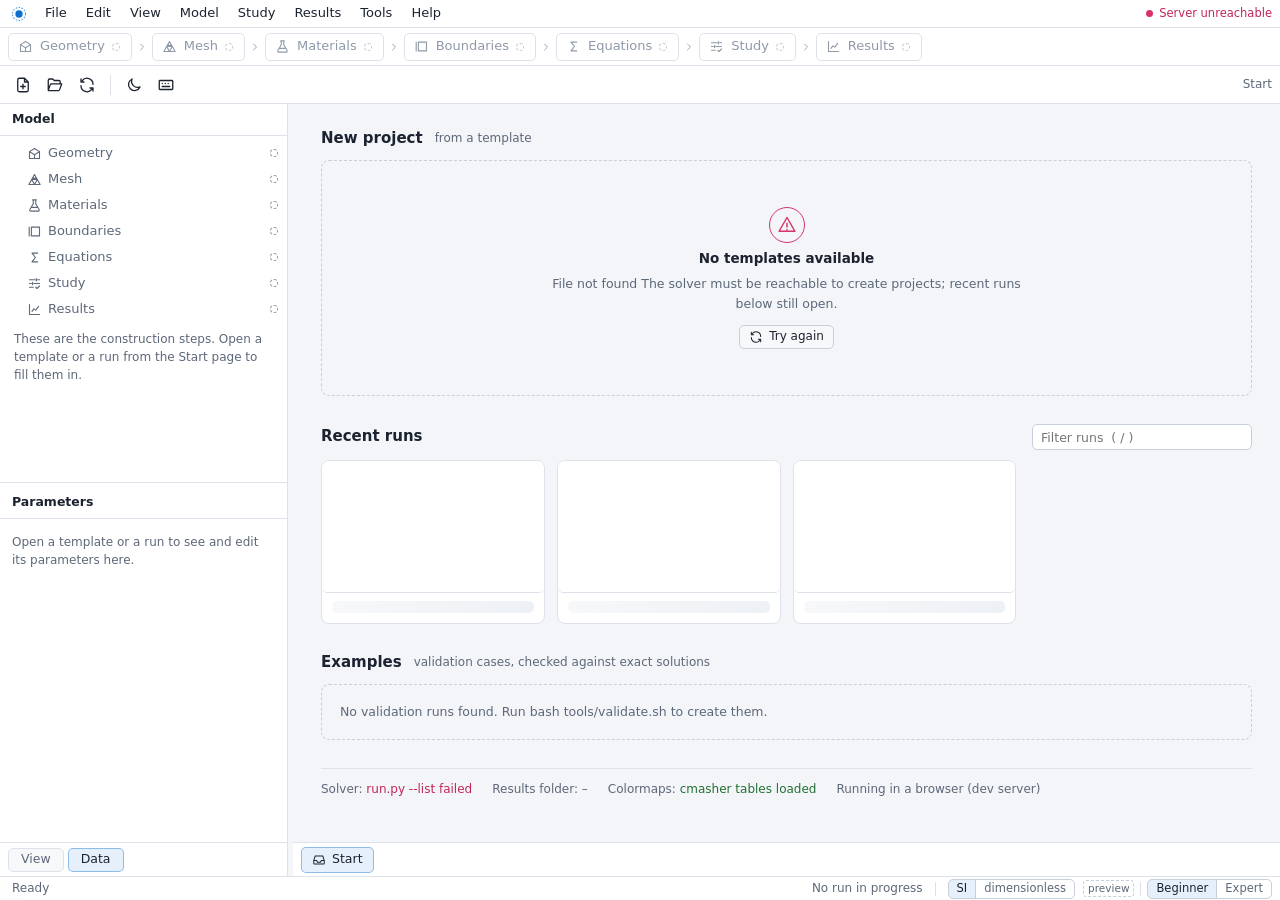
==== app/ui/index.html @ c5db252d "webserve mesher pnp test created" ====
<!doctype html>
<html lang="en" data-theme="dark">
<head>
  <meta charset="utf-8">
  <meta name="viewport" content="width=device-width, initial-scale=1">
  <title>pnpflow</title>
  <meta name="color-scheme" content="dark light">
  <link rel="icon" href="data:image/svg+xml,%3Csvg xmlns='http://www.w3.org/2000/svg' viewBox='0 0 32 32'%3E%3Ccircle cx='16' cy='16' r='6.5' fill='%235cb8ff'/%3E%3Ccircle cx='16' cy='16' r='11.5' fill='none' stroke='%235cb8ff' stroke-width='1.8' stroke-dasharray='2.6 2.6'/%3E%3C/svg%3E">
  <script>
    // Resolve the theme before first paint: ?theme= override, then the saved choice, then the OS.
    (function () {
      var q = new URLSearchParams(location.search).get("theme");
      var saved = null;
      try { saved = JSON.parse(localStorage.getItem("pnpflow.theme")); } catch (e) {}
      var pref = q || saved || "system";
      var light = window.matchMedia && window.matchMedia("(prefers-color-scheme: light)").matches;
      document.documentElement.dataset.theme = pref === "system" ? (light ? "light" : "dark") : pref;
    })();
  </script>
  <link rel="stylesheet" href="css/app.css">
  <script src="vendor/plotly.min.js" defer></script>
  <script type="module" src="js/app.js"></script>
</head>
<body>
<div id="app">
  <header class="menubar" id="menubar">
    <span class="brand" aria-hidden="true">
      <svg viewBox="0 0 32 32" width="18" height="18"><circle cx="16" cy="16" r="6.5" class="brand-core"/><circle cx="16" cy="16" r="11.5" class="brand-ring"/></svg>
    </span>
    <nav class="menus" role="menubar" aria-label="Main menu" id="menus"></nav>
    <span class="menubar-right">
      <span class="conn" id="conn" role="status" aria-live="polite"><span class="conn-dot"></span><span class="conn-text">Connecting</span></span>
    </span>
  </header>

  <nav class="wb-tabs" id="wb-tabs" role="tablist" aria-label="Workbenches (construction steps)"></nav>
  <div class="toolbar" id="toolbar" role="toolbar" aria-label="Workbench tools"></div>

  <div class="workspace" id="workspace">
    <aside class="combo" id="combo" aria-label="Model">
      <div class="combo-head"><span class="panel-title">Model</span><span class="combo-doc" id="combo-doc"></span></div>
      <div class="tree" id="tree" role="tree" aria-label="Model tree"></div>
      <div class="hsplit" id="hsplit" role="separator" aria-orientation="horizontal" aria-label="Resize property editor" tabindex="0"></div>
      <section class="props" id="props" aria-label="Properties">
        <div class="props-head"><span class="panel-title" id="props-title">Properties</span><span class="props-sub" id="props-sub"></span></div>
        <div class="props-body" id="props-body"></div>
      </section>
      <div class="props-tabs" role="tablist" aria-label="Property editor">
        <button class="ptab" id="ptab-view" role="tab" aria-selected="false" data-tab="view" title="Display settings of the canvas">View</button>
        <button class="ptab" id="ptab-data" role="tab" aria-selected="true" data-tab="data" title="Parameters of the model">Data</button>
      </div>
    </aside>
    <div class="vsplit" id="vsplit" role="separator" aria-orientation="vertical" aria-label="Resize model panel" tabindex="0"></div>
    <main class="center" id="center">
      <div class="canvas" id="canvas"></div>
      <div class="doc-tabs" id="doc-tabs" role="tablist" aria-label="Open documents"></div>
    </main>
  </div>

  <footer class="statusbar" id="statusbar">
    <span class="sb-msg" id="sb-msg" role="status" aria-live="polite"></span>
    <span class="sb-run" id="sb-run"></span>
    <span class="sb-sep"></span>
    <span class="sb-controls" id="sb-controls"></span>
  </footer>
</div>

<div class="tooltip" id="tooltip" role="tooltip" hidden></div>
<div id="toasts" aria-live="polite"></div>
<dialog class="dialog" id="help-dialog" aria-labelledby="help-title"></dialog>
<dialog class="dialog" id="about-dialog" aria-labelledby="about-title"></dialog>
<div class="lightbox hidden" id="lightbox"></div>
</body>
</html>
---- app/ui/css/app.css ----
/* pnpflow desktop app. Tokens from DESIGN.md (carried over from the HUD).
   Dark by default; [data-theme="light"] is set from the OS or the View menu. */

:root {
  --font-sans: "Inter", "Segoe UI", system-ui, -apple-system, "Helvetica Neue", Arial, sans-serif;
  --font-mono: "JetBrains Mono", "Cascadia Mono", "SF Mono", Consolas, "DejaVu Sans Mono", monospace;
  --r-sm: 5px;
  --r-md: 8px;
  --s-xs: 4px;
  --s-sm: 8px;
  --s-md: 12px;
  --s-lg: 16px;
  --s-xl: 24px;
  --combo-w: 288px;
  --props-h: 46%;
  --ease: cubic-bezier(0.2, 0.7, 0.2, 1);
  --t-fast: 150ms;
  --t-med: 200ms;
}

[data-theme="dark"] {
  --bg: #0d1016;
  --surface: #141922;
  --surface-raised: #1a202b;
  --surface-hover: #212836;
  --input: #0f131a;
  --border: #252c39;
  --border-strong: #343d4e;
  --text: #dfe5ee;
  --text-dim: #8b96a8;
  --text-faint: #5d6778;
  --accent: #5cb8ff;
  --accent-ink: #06121f;
  --accent-soft: rgba(92, 184, 255, 0.14);
  --accent-line: rgba(92, 184, 255, 0.45);
  --ok: #51cf66;
  --warn: #fcc419;
  --bad: #ff6b6b;
  --info: #74c0fc;
  --ok-text: #51cf66;
  --warn-text: #fcc419;
  --bad-text: #ff8787;
  --info-text: #74c0fc;
  --grid: #262d3a;
  --plot-bg: #0a0d12;
  --plot-nan: #3a3f48;
  --hatch-a: #12161d;
  --hatch-b: #171c24;
  --axis-fg: #b9c2d0;
  --axis-bg: rgba(10, 13, 18, 0.78);
  --shadow: 0 8px 30px rgba(0, 0, 0, 0.45);
  --thumb-bg: #0a0d12;
  color-scheme: dark;
}

[data-theme="light"] {
  --bg: #f3f5f8;
  --surface: #ffffff;
  --surface-raised: #f7f8fa;
  --surface-hover: #edf0f5;
  --input: #ffffff;
  --border: #dde2ea;
  --border-strong: #c7cfdb;
  --text: #1c2330;
  --text-dim: #5d6879;
  --text-faint: #8f99a8;
  --accent: #0b6fd0;
  --accent-ink: #ffffff;
  --accent-soft: rgba(11, 111, 208, 0.10);
  --accent-line: rgba(11, 111, 208, 0.40);
  --ok: #2b8a3e;
  --warn: #c48a00;
  --bad: #d6336c;
  --info: #1c7ed6;
  --ok-text: #237032;
  --warn-text: #8a6100;
  --bad-text: #c2255c;
  --info-text: #1864ab;
  --grid: #e3e7ee;
  --plot-bg: #ffffff;
  --plot-nan: #d0d4da;
  --hatch-a: #e8ebf0;
  --hatch-b: #dfe3e9;
  --axis-fg: #2b3442;
  --axis-bg: rgba(255, 255, 255, 0.85);
  --shadow: 0 8px 30px rgba(30, 40, 60, 0.15);
  --thumb-bg: #ffffff;
  color-scheme: light;
}

* { box-sizing: border-box; }
html, body { height: 100%; margin: 0; }
body {
  background: var(--bg);
  color: var(--text);
  font: 13px/1.45 var(--font-sans);
  -webkit-font-smoothing: antialiased;
  overflow: hidden;
}
::selection { background: var(--accent-soft); color: var(--text); }
* { scrollbar-width: thin; scrollbar-color: var(--border-strong) transparent; }
::-webkit-scrollbar { width: 10px; height: 10px; }
::-webkit-scrollbar-thumb { background: var(--border-strong); border-radius: 5px; border: 2px solid transparent; background-clip: padding-box; }
::-webkit-scrollbar-track { background: transparent; }
input, select, textarea { caret-color: var(--accent); }
.mono, code, kbd, pre { font-family: var(--font-mono); font-variant-numeric: tabular-nums; }
code { font-size: 12px; background: var(--surface-raised); border: 1px solid var(--border); border-radius: 4px; padding: 0 4px; }
kbd { font-size: 11px; line-height: 16px; padding: 0 5px; border: 1px solid var(--border-strong); border-bottom-width: 2px; border-radius: 4px; background: var(--surface-raised); color: var(--text); white-space: nowrap; }
.dim { color: var(--text-dim); }
.small { font-size: 11.5px; }
.hidden { display: none !important; }
a { color: var(--accent); text-underline-offset: 2px; }
h1, h2, h3, h4 { margin: 0; font-weight: 600; }
.icon { flex: none; display: block; }

/* ------------------------------------------------------------------ shell grid */
#app { display: grid; grid-template-rows: 28px 38px 38px 1fr 24px; height: 100vh; }

/* menu bar */
.menubar { display: flex; align-items: center; gap: 2px; padding: 0 8px; background: var(--surface); border-bottom: 1px solid var(--border); position: relative; z-index: 30; }
.brand { display: flex; align-items: center; padding: 0 6px 0 2px; }
.brand-core { fill: var(--accent); }
.brand-ring { fill: none; stroke: var(--accent); stroke-width: 1.8; stroke-dasharray: 2.6 2.6; opacity: 0.75; }
.menus { display: flex; align-items: center; gap: 1px; height: 100%; }
.menu { position: relative; height: 100%; display: flex; align-items: center; }
.menu-btn { all: unset; box-sizing: border-box; height: 22px; padding: 0 9px; border-radius: var(--r-sm); color: var(--text); font-size: 13px; cursor: default; display: flex; align-items: center; transition: background var(--t-fast) var(--ease); }
.menu-btn:hover, .menu.open > .menu-btn { background: var(--surface-hover); }
.menu-btn:focus-visible { outline: 2px solid var(--accent); outline-offset: -2px; }
.menu-btn:active { background: var(--border-strong); }
.menu-pop { position: absolute; top: calc(100% + 2px); left: 0; min-width: 248px; padding: 4px; background: var(--surface-raised); border: 1px solid var(--border-strong); border-radius: var(--r-md); box-shadow: var(--shadow); display: none; flex-direction: column; z-index: 40; }
.menu.open > .menu-pop { display: flex; }
.mi { all: unset; box-sizing: border-box; display: grid; grid-template-columns: 18px 1fr auto; align-items: center; gap: 8px; height: 28px; padding: 0 8px; border-radius: var(--r-sm); color: var(--text); font-size: 13px; cursor: default; white-space: nowrap; }
.mi .icon { color: var(--text-dim); }
.mi:hover, .mi:focus-visible { background: var(--accent-soft); outline: none; }
.mi:focus-visible { box-shadow: inset 0 0 0 1px var(--accent-line); }
.mi:active { background: var(--surface-hover); }
.mi[aria-disabled="true"] { color: var(--text-faint); }
.mi[aria-disabled="true"] .icon { color: var(--text-faint); }
.mi[aria-disabled="true"]:hover { background: transparent; }
.mi-key { font-family: var(--font-mono); font-size: 11px; color: var(--text-dim); }
.mi-check { width: 14px; height: 14px; display: flex; align-items: center; justify-content: center; color: var(--accent); }
.mi-sep { height: 1px; margin: 4px 6px; background: var(--border); }
.mi-head { padding: 6px 8px 2px; font-size: 11.5px; font-weight: 500; color: var(--text-dim); }
.menubar-right { margin-left: auto; display: flex; align-items: center; gap: 8px; }
.conn { display: inline-flex; align-items: center; gap: 6px; font-size: 11.5px; color: var(--text-dim); }
.conn-dot { width: 7px; height: 7px; border-radius: 50%; background: var(--text-faint); }
.conn.ok .conn-dot { background: var(--ok); }
.conn.off .conn-dot { background: var(--bad); }
.conn.off .conn-text { color: var(--bad-text); }

/* workbench tabs */
.wb-tabs { display: flex; align-items: center; gap: 4px; padding: 0 8px; background: var(--surface); border-bottom: 1px solid var(--border); overflow-x: auto; }
.wb-tab { all: unset; box-sizing: border-box; display: inline-flex; align-items: center; gap: 7px; height: 28px; padding: 0 11px 0 9px; border-radius: var(--r-sm); border: 1px solid var(--border); background: var(--surface-raised); color: var(--text-dim); font-size: 13px; font-weight: 500; cursor: pointer; white-space: nowrap; transition: background var(--t-fast) var(--ease), color var(--t-fast) var(--ease), border-color var(--t-fast) var(--ease); }
.wb-tab:hover { background: var(--surface-hover); color: var(--text); }
.wb-tab:focus-visible { outline: 2px solid var(--accent); outline-offset: 1px; }
.wb-tab:active { background: var(--border-strong); }
.wb-tab[aria-selected="true"] { color: var(--text); background: var(--accent-soft); border-color: var(--accent-line); }
.wb-tab[aria-selected="true"] .icon { color: var(--accent); }
.wb-tab[aria-disabled="true"] { color: var(--text-faint); cursor: not-allowed; background: transparent; }
.wb-tab[aria-disabled="true"] .sdot { opacity: 0.5; }
.wb-step { font-family: var(--font-mono); font-size: 11px; color: var(--text-faint); }
.wb-tab[aria-selected="true"] .wb-step { color: var(--text-dim); }
.wb-arrow { color: var(--text-faint); display: flex; }

/* status dot: shape AND colour carry the state (filled = done, ring = needs input, square = error) */
.sdot { width: 8px; height: 8px; border-radius: 50%; flex: none; display: inline-block; }
.sdot.s-done { background: var(--ok); }
.sdot.s-todo { border: 1.5px solid var(--text-dim); background: transparent; }
.sdot.s-warn { background: var(--warn); border-radius: 2px; transform: rotate(45deg) scale(0.9); }
.sdot.s-error { background: var(--bad); border-radius: 1px; }
.sdot.s-running { background: var(--accent); animation: pulse 1.4s ease-in-out infinite; }
.sdot.s-none { border: 1.5px dashed var(--text-faint); background: transparent; }
@keyframes pulse { 0%, 100% { opacity: 1; } 50% { opacity: 0.35; } }

/* toolbar */
.toolbar { display: flex; align-items: center; gap: 2px; padding: 0 8px; background: var(--surface); border-bottom: 1px solid var(--border); overflow: hidden; }
.tool { all: unset; box-sizing: border-box; width: 30px; height: 30px; display: inline-flex; align-items: center; justify-content: center; border-radius: var(--r-sm); color: var(--text); cursor: pointer; border: 1px solid transparent; transition: background var(--t-fast) var(--ease), color var(--t-fast) var(--ease); }
.tool .icon { width: 18px; height: 18px; }
.tool:hover { background: var(--surface-hover); }
.tool:focus-visible { outline: 2px solid var(--accent); outline-offset: -1px; }
.tool:active { background: var(--border-strong); }
.tool[aria-pressed="true"] { background: var(--accent-soft); border-color: var(--accent-line); color: var(--accent); }
.tool[aria-disabled="true"] { color: var(--text-faint); cursor: not-allowed; background: transparent; }
.tool.primary { width: auto; padding: 0 12px 0 10px; gap: 6px; background: var(--accent); color: var(--accent-ink); font-weight: 600; font-size: 13px; }
.tool.primary .icon { width: 14px; height: 14px; }
.tool.primary:hover { background: color-mix(in srgb, var(--accent) 86%, white); }
.tool.primary:active { background: color-mix(in srgb, var(--accent) 80%, black); }
.tool.primary[aria-disabled="true"] { background: var(--surface-raised); color: var(--text-faint); border-color: var(--border); }
.tool.primary.loading { opacity: 0.8; cursor: progress; }
.tool-sep { width: 1px; height: 20px; margin: 0 6px; background: var(--border); flex: none; }
.tool-label { margin-left: 8px; font-size: 12px; color: var(--text-dim); white-space: nowrap; overflow: hidden; text-overflow: ellipsis; }

/* tooltip */
.tooltip { position: fixed; z-index: 90; pointer-events: none; padding: 5px 8px; border-radius: var(--r-sm); background: var(--surface-raised); border: 1px solid var(--border-strong); box-shadow: var(--shadow); font-size: 12px; color: var(--text); display: flex; align-items: center; gap: 8px; max-width: 360px; }
.tooltip .tt-why { display: block; color: var(--text-dim); font-size: 11.5px; }

/* workspace */
.workspace { display: grid; grid-template-columns: var(--combo-w) 5px 1fr; min-height: 0; }
.workspace.combo-hidden { grid-template-columns: 0 0 1fr; }
.workspace.combo-hidden .combo, .workspace.combo-hidden .vsplit { visibility: hidden; }
.combo { display: grid; grid-template-rows: 32px minmax(80px, 1fr) 5px var(--props-h) 34px; min-width: 0; min-height: 0; background: var(--surface); border-right: 1px solid var(--border); }
.combo-head, .props-head { display: flex; align-items: center; gap: 8px; padding: 0 12px; min-width: 0; border-bottom: 1px solid var(--border); }
.panel-title { font-size: 12.5px; font-weight: 600; color: var(--text); white-space: nowrap; }
.combo-doc, .props-sub { font-size: 11.5px; color: var(--text-dim); white-space: nowrap; overflow: hidden; text-overflow: ellipsis; font-family: var(--font-mono); }
.vsplit { cursor: col-resize; background: transparent; position: relative; }
.vsplit:hover, .vsplit:focus-visible, .hsplit:hover, .hsplit:focus-visible { background: var(--accent-soft); outline: none; }
.hsplit { cursor: row-resize; border-top: 1px solid var(--border); }

/* model tree */
.tree { overflow: auto; padding: 4px 0 8px; min-height: 0; }
.tn { display: flex; align-items: center; gap: 6px; height: 26px; padding: 0 8px 0 calc(6px + var(--depth, 0) * 18px); cursor: pointer; color: var(--text); white-space: nowrap; outline: none; user-select: none; border: 1px solid transparent; }
.tn:hover { background: var(--surface-hover); }
.tn[aria-selected="true"] { background: var(--accent-soft); border-color: var(--accent-line); }
.tn:focus-visible { border-color: var(--accent); }
.tn-tw { width: 14px; height: 14px; display: flex; align-items: center; justify-content: center; color: var(--text-dim); flex: none; transition: transform var(--t-fast) var(--ease); }
.tn[aria-expanded="true"] > .tn-tw { transform: rotate(90deg); }
.tn-tw.leaf { visibility: hidden; }
.tn .icon { color: var(--text-dim); }
.tn[aria-selected="true"] .icon { color: var(--accent); }
.tn-label { overflow: hidden; text-overflow: ellipsis; min-width: 0; }
.tn-meta { margin-left: auto; padding-left: 8px; font-size: 11.5px; color: var(--text-dim); font-family: var(--font-mono); overflow: hidden; text-overflow: ellipsis; }
.tn .swatch { width: 10px; height: 3px; border-radius: 2px; }
.tn.muted .tn-label { color: var(--text-dim); }
.tree-note { padding: 8px 14px; color: var(--text-dim); font-size: 12px; line-height: 1.5; }

/* property editor */
.props { display: grid; grid-template-rows: 32px 1fr; min-height: 0; }
.props-body { overflow: auto; min-height: 0; padding: 0 0 12px; }
.props-tabs { display: flex; align-items: center; gap: 4px; padding: 0 8px; border-top: 1px solid var(--border); background: var(--surface); }
.ptab { all: unset; box-sizing: border-box; height: 24px; padding: 0 12px; border-radius: var(--r-sm); border: 1px solid var(--border); background: var(--surface-raised); color: var(--text-dim); font-size: 12.5px; font-weight: 500; cursor: pointer; transition: background var(--t-fast) var(--ease); }
.ptab:hover { background: var(--surface-hover); color: var(--text); }
.ptab:focus-visible { outline: 2px solid var(--accent); outline-offset: 1px; }
.ptab:active { background: var(--border-strong); }
.ptab[aria-selected="true"] { background: var(--accent-soft); border-color: var(--accent-line); color: var(--text); }
.pgroup { padding: 10px 12px 2px; font-size: 11.5px; font-weight: 500; color: var(--text-dim); display: flex; align-items: center; gap: 8px; }
.pgroup .btn-link { margin-left: auto; }
.prow { display: grid; grid-template-columns: minmax(92px, 42%) 1fr; align-items: center; gap: 8px; padding: 3px 12px; min-height: 30px; }
.prow:hover { background: color-mix(in srgb, var(--surface-hover) 55%, transparent); }
.pname { display: flex; align-items: center; gap: 6px; min-width: 0; font-family: var(--font-mono); font-size: 12px; color: var(--text); }
.pname span { overflow: hidden; text-overflow: ellipsis; white-space: nowrap; }
.pname.plain { font-family: var(--font-sans); font-size: 12.5px; }
.prow.changed .pname span { font-weight: 600; }
.chg-dot { width: 6px; height: 6px; border-radius: 50%; background: var(--warn); flex: none; }
.pval { display: flex; align-items: center; gap: 4px; min-width: 0; }
.pinfo { grid-column: 1 / -1; margin-top: -2px; color: var(--text-dim); font-size: 11.5px; line-height: 1.35; }
.perr { grid-column: 1 / -1; color: var(--bad-text); font-size: 11.5px; }
.pempty { padding: 14px 12px; color: var(--text-dim); font-size: 12px; line-height: 1.5; }
.pnote { margin: 8px 12px 0; padding: 8px 10px; border-radius: var(--r-sm); background: var(--surface-raised); border: 1px solid var(--border); color: var(--text-dim); font-size: 11.5px; line-height: 1.45; }

/* inputs */
.field-wrap { position: relative; display: flex; align-items: center; flex: 1; min-width: 0; }
.inp, select.sel { width: 100%; height: 26px; padding: 0 8px; border-radius: var(--r-sm); border: 1px solid var(--border-strong); background: var(--input); color: var(--text); font: 12px var(--font-mono); outline: none; min-width: 0; transition: border-color var(--t-fast) var(--ease), box-shadow var(--t-fast) var(--ease); }
select.sel { font-family: var(--font-sans); font-size: 12.5px; padding-right: 4px; cursor: pointer; }
.inp.has-unit { padding-right: 40px; }
.unit { position: absolute; right: 8px; font: 11px var(--font-mono); color: var(--text-dim); pointer-events: none; }
.inp:hover, select.sel:hover { border-color: var(--text-faint); }
.inp:focus, select.sel:focus { border-color: var(--accent); box-shadow: 0 0 0 3px var(--accent-soft); }
.inp:disabled, select.sel:disabled { opacity: 0.5; cursor: not-allowed; }
.inp[readonly] { background: transparent; border-color: transparent; color: var(--text); padding-left: 0; }
.inp.changed { border-color: color-mix(in srgb, var(--warn) 70%, transparent); }
.inp.invalid { border-color: var(--bad); box-shadow: 0 0 0 3px color-mix(in srgb, var(--bad) 18%, transparent); }
.chk { display: inline-flex; align-items: center; gap: 6px; cursor: pointer; user-select: none; font-size: 12.5px; }
.chk input { accent-color: var(--accent); margin: 0; width: 14px; height: 14px; cursor: pointer; }
.chk input:focus-visible { outline: 2px solid var(--accent); outline-offset: 2px; }
.chk.disabled { color: var(--text-faint); cursor: not-allowed; }
.chk.disabled input { cursor: not-allowed; }

/* buttons */
.btn { all: unset; box-sizing: border-box; display: inline-flex; align-items: center; justify-content: center; gap: 6px; height: 28px; padding: 0 12px; border-radius: var(--r-sm); border: 1px solid var(--border-strong); background: var(--surface-raised); color: var(--text); font-size: 13px; font-weight: 500; cursor: pointer; white-space: nowrap; transition: background var(--t-fast) var(--ease), border-color var(--t-fast) var(--ease); }
.btn:hover { background: var(--surface-hover); border-color: var(--text-faint); }
.btn:focus-visible { outline: 2px solid var(--accent); outline-offset: 1px; }
.btn:active { background: var(--border-strong); }
.btn:disabled, .btn[aria-disabled="true"] { color: var(--text-faint); border-color: var(--border); background: transparent; cursor: not-allowed; }
.btn.primary { background: var(--accent); border-color: var(--accent); color: var(--accent-ink); font-weight: 600; }
.btn.primary:hover { background: color-mix(in srgb, var(--accent) 86%, white); }
.btn.primary:active { background: color-mix(in srgb, var(--accent) 80%, black); }
.btn.primary:disabled { background: var(--surface-raised); border-color: var(--border); color: var(--text-faint); }
.btn.danger { color: var(--bad-text); border-color: color-mix(in srgb, var(--bad) 55%, transparent); background: transparent; }
.btn.danger:hover { background: color-mix(in srgb, var(--bad) 10%, transparent); }
.btn.danger:disabled { color: var(--text-faint); border-color: var(--border); background: transparent; }
.btn.sm { height: 24px; padding: 0 9px; font-size: 12px; }
.btn.loading { cursor: progress; opacity: 0.85; }
.btn-link { all: unset; color: var(--accent); font-size: 11.5px; cursor: pointer; border-radius: 3px; }
.btn-link:hover { text-decoration: underline; }
.btn-link:focus-visible { outline: 2px solid var(--accent); outline-offset: 2px; }
.btn-link:disabled { color: var(--text-faint); cursor: not-allowed; text-decoration: none; }
.icon-btn { all: unset; box-sizing: border-box; width: 24px; height: 24px; display: inline-flex; align-items: center; justify-content: center; border-radius: var(--r-sm); color: var(--text-dim); cursor: pointer; flex: none; }
.icon-btn:hover { background: var(--surface-hover); color: var(--text); }
.icon-btn:focus-visible { outline: 2px solid var(--accent); outline-offset: -1px; }
.icon-btn:active { background: var(--border-strong); }
.icon-btn:disabled { color: var(--text-faint); cursor: not-allowed; background: transparent; }

/* centre: canvas + document tabs */
.center { display: grid; grid-template-rows: 1fr 34px; min-width: 0; min-height: 0; }
.canvas { position: relative; min-height: 0; min-width: 0; overflow: hidden; background: var(--bg); }
.page { position: absolute; inset: 0; overflow: auto; }
.page-pad { padding: var(--s-xl) 28px 40px; }
.doc-tabs { display: flex; align-items: center; gap: 4px; padding: 0 8px; border-top: 1px solid var(--border); background: var(--surface); overflow-x: auto; }
.dtab { display: inline-flex; align-items: center; gap: 6px; height: 26px; padding: 0 4px 0 10px; border-radius: var(--r-sm); border: 1px solid var(--border); background: var(--surface-raised); color: var(--text-dim); font-size: 12.5px; cursor: pointer; white-space: nowrap; transition: background var(--t-fast) var(--ease); }
.dtab:hover { background: var(--surface-hover); color: var(--text); }
.dtab:focus-visible { outline: 2px solid var(--accent); outline-offset: 1px; }
.dtab[aria-selected="true"] { background: var(--accent-soft); border-color: var(--accent-line); color: var(--text); }
.dtab .dt-name { font-family: var(--font-mono); font-size: 12px; }
.dtab.start .dt-name { font-family: var(--font-sans); font-size: 12.5px; padding-right: 6px; }
.dtab .icon-btn { width: 20px; height: 20px; }

/* status bar */
.statusbar { display: flex; align-items: center; gap: 12px; padding: 0 8px 0 12px; background: var(--surface); border-top: 1px solid var(--border); font-size: 12px; min-width: 0; }
.sb-msg { color: var(--text-dim); overflow: hidden; text-overflow: ellipsis; white-space: nowrap; flex: 1; min-width: 0; }
.sb-run { display: flex; align-items: center; gap: 10px; min-width: 0; }
.sb-sep { width: 1px; height: 14px; background: var(--border); }
.sb-controls { display: flex; align-items: center; gap: 6px; }
.sb-name { font-family: var(--font-mono); color: var(--text); max-width: 180px; overflow: hidden; text-overflow: ellipsis; white-space: nowrap; }
.sb-res { font-family: var(--font-mono); color: var(--text-dim); white-space: nowrap; }
.sb-res b { color: var(--text); font-weight: 500; }
.seg { display: inline-flex; height: 20px; border: 1px solid var(--border-strong); border-radius: var(--r-sm); overflow: hidden; }
.seg button { all: unset; box-sizing: border-box; padding: 0 8px; font-size: 11.5px; color: var(--text-dim); cursor: pointer; display: flex; align-items: center; transition: background var(--t-fast) var(--ease); }
.seg button + button { border-left: 1px solid var(--border-strong); }
.seg button:hover { background: var(--surface-hover); color: var(--text); }
.seg button:focus-visible { outline: 2px solid var(--accent); outline-offset: -2px; }
.seg button[aria-pressed="true"] { background: var(--accent-soft); color: var(--text); }
.seg-label { font-size: 11.5px; color: var(--text-dim); margin-left: 6px; }
.stub-tag { font-size: 10.5px; color: var(--text-dim); border: 1px dashed var(--border-strong); border-radius: 3px; padding: 0 4px; margin-left: 2px; }

/* stage progress: one bar per stage; current stage indeterminate unless the solver reports a fraction */
.stages { display: inline-flex; gap: 3px; align-items: center; }
.stage-bar { width: 34px; height: 6px; border-radius: 3px; background: var(--surface-hover); overflow: hidden; position: relative; }
.stage-bar .fill { position: absolute; inset: 0 auto 0 0; background: var(--accent); border-radius: 3px; transition: width var(--t-med) var(--ease); }
.stage-bar.indet .fill { width: 40% !important; animation: indet 1.3s linear infinite; }
.stage-bar.done .fill { width: 100%; }
.stage-bar.failed .fill { background: var(--bad); width: 100%; }
.stages.wide .stage-bar { width: auto; flex: 1; height: 8px; border-radius: 4px; }
.stages.wide { display: flex; width: 100%; }
@keyframes indet { from { left: -40%; } to { left: 100%; } }

/* badges: word + colour, never colour alone */
.badge { display: inline-flex; align-items: center; gap: 5px; height: 20px; padding: 0 8px; border-radius: 10px; font-size: 11.5px; font-weight: 600; white-space: nowrap; border: 1px solid transparent; flex: none; }
.badge .icon { width: 12px; height: 12px; }
.b-ok { color: var(--ok-text); background: color-mix(in srgb, var(--ok) 13%, transparent); border-color: color-mix(in srgb, var(--ok) 35%, transparent); }
.b-warn { color: var(--warn-text); background: color-mix(in srgb, var(--warn) 13%, transparent); border-color: color-mix(in srgb, var(--warn) 38%, transparent); }
.b-bad { color: var(--bad-text); background: color-mix(in srgb, var(--bad) 12%, transparent); border-color: color-mix(in srgb, var(--bad) 38%, transparent); }
.b-info { color: var(--info-text); background: color-mix(in srgb, var(--info) 12%, transparent); border-color: color-mix(in srgb, var(--info) 35%, transparent); }
.b-run { color: var(--accent); background: var(--accent-soft); border-color: var(--accent-line); }
.b-neutral { color: var(--text-dim); background: var(--surface-hover); border-color: var(--border); }
button.badge { cursor: help; font-family: inherit; }
button.badge:focus-visible { outline: 2px solid var(--accent); outline-offset: 1px; }

/* placeholders */
.placeholder { display: flex; flex-direction: column; align-items: center; justify-content: center; text-align: center; gap: 6px; padding: 28px 16px; color: var(--text-dim); min-height: 120px; }
.page > .placeholder { height: 100%; }
.ph-icon { width: 36px; height: 36px; border-radius: 50%; border: 1.5px solid var(--border-strong); display: flex; align-items: center; justify-content: center; color: var(--text-dim); }
.ph-error .ph-icon { border-color: var(--bad); color: var(--bad); }
.ph-title { font-weight: 600; color: var(--text); font-size: 13.5px; }
.ph-detail { max-width: 480px; font-size: 12.5px; line-height: 1.55; }
.placeholder .btn { margin-top: 6px; }
.spinner { width: 22px; height: 22px; border: 2px solid var(--border-strong); border-top-color: var(--accent); border-radius: 50%; animation: spin 0.8s linear infinite; }
@keyframes spin { to { transform: rotate(360deg); } }
.skel { background: linear-gradient(90deg, var(--surface-raised), var(--surface-hover), var(--surface-raised)); background-size: 200% 100%; animation: skel 1.4s ease-in-out infinite; border-radius: var(--r-sm); }
@keyframes skel { from { background-position: 100% 0; } to { background-position: -100% 0; } }

/* ------------------------------------------------------------------ start page */
.start-page { max-width: 1480px; margin: 0 auto; }
.start-head { display: flex; align-items: baseline; gap: 12px; margin-bottom: 18px; }
.start-head h1 { font-size: 20px; font-weight: 600; }
.start-head p { margin: 0; color: var(--text-dim); }
.section { margin-top: 28px; }
.section:first-of-type { margin-top: 0; }
.section-head { display: flex; align-items: center; gap: 12px; margin-bottom: 10px; }
.section-head h2 { font-size: 15px; font-weight: 600; }
.section-head .count { color: var(--text-dim); font-size: 12px; }
.section-head .spacer { flex: 1; }
.section-head .inp { width: 220px; font-family: var(--font-sans); font-size: 12.5px; }
.tpl-list { display: grid; grid-template-columns: repeat(auto-fill, minmax(520px, 1fr)); gap: 8px; }
.tpl { all: unset; box-sizing: border-box; display: grid; grid-template-columns: 96px 1fr; gap: 14px; padding: 10px 14px 10px 10px; border-radius: var(--r-md); border: 1px solid var(--border); background: var(--surface); cursor: pointer; transition: background var(--t-fast) var(--ease), border-color var(--t-fast) var(--ease); min-width: 0; }
.tpl:hover { background: var(--surface-raised); border-color: var(--border-strong); }
.tpl:focus-visible { outline: 2px solid var(--accent); outline-offset: 1px; }
.tpl:active { background: var(--surface-hover); }
.tpl-thumb { width: 96px; height: 72px; border-radius: var(--r-sm); overflow: hidden; background: var(--thumb-bg); border: 1px solid var(--border); display: flex; align-items: center; justify-content: center; color: var(--text-faint); }
.tpl-thumb img { width: 100%; height: 100%; object-fit: cover; }
.tpl-body { min-width: 0; display: flex; flex-direction: column; gap: 3px; }
.tpl-title { display: flex; align-items: center; gap: 8px; }
.tpl-title b { font-size: 13.5px; font-weight: 600; }
.tpl-title code { font-size: 11px; color: var(--text-dim); }
.tpl-doc { color: var(--text-dim); font-size: 12.5px; line-height: 1.45; overflow: hidden; display: -webkit-box; -webkit-line-clamp: 2; -webkit-box-orient: vertical; }
.tpl-params { display: flex; flex-wrap: wrap; gap: 4px 12px; margin-top: 2px; font-family: var(--font-mono); font-size: 11.5px; color: var(--text-dim); }
.tpl-params b { color: var(--text); font-weight: 500; }
.tpl.featured { border-color: var(--accent-line); }
.tag { font-size: 11px; font-weight: 500; color: var(--accent); border: 1px solid var(--accent-line); border-radius: 9px; padding: 0 7px; line-height: 16px; }
.cards { display: grid; grid-template-columns: repeat(auto-fill, minmax(210px, 1fr)); gap: 12px; }
.rcard { all: unset; box-sizing: border-box; display: flex; flex-direction: column; border-radius: var(--r-md); border: 1px solid var(--border); background: var(--surface); cursor: pointer; overflow: hidden; transition: border-color var(--t-fast) var(--ease), background var(--t-fast) var(--ease); min-width: 0; }
.rcard:hover { border-color: var(--border-strong); background: var(--surface-raised); }
.rcard:focus-visible { outline: 2px solid var(--accent); outline-offset: 1px; }
.rcard:active { background: var(--surface-hover); }
.rc-thumb { height: 132px; background: var(--thumb-bg); display: flex; align-items: center; justify-content: center; color: var(--text-faint); border-bottom: 1px solid var(--border); overflow: hidden; }
.rc-thumb img { width: 100%; height: 100%; object-fit: cover; }
.rc-body { padding: 8px 10px 10px; display: flex; flex-direction: column; gap: 3px; min-width: 0; }
.rc-name { font-family: var(--font-mono); font-size: 12.5px; font-weight: 600; overflow: hidden; text-overflow: ellipsis; white-space: nowrap; }
.rc-meta { display: flex; align-items: center; gap: 8px; font-size: 11.5px; color: var(--text-dim); min-width: 0; }
.rc-meta .rc-case { overflow: hidden; text-overflow: ellipsis; white-space: nowrap; }
.rc-status { font-weight: 600; white-space: nowrap; display: inline-flex; align-items: center; gap: 5px; }
.rc-status::before { content: ""; width: 7px; height: 7px; border-radius: 50%; background: currentColor; }
.st-ok { color: var(--ok-text); }
.st-bad { color: var(--bad-text); }
.st-warn { color: var(--warn-text); }
.st-run { color: var(--accent); }
.st-neutral { color: var(--text-dim); }
.rc-date { margin-left: auto; white-space: nowrap; }
.rc-extra { font-family: var(--font-mono); font-size: 11.5px; color: var(--text-dim); }
.start-foot { margin-top: 28px; padding-top: 12px; border-top: 1px solid var(--border); display: flex; flex-wrap: wrap; gap: 8px 20px; color: var(--text-dim); font-size: 12px; }
.start-foot .ok { color: var(--ok-text); }
.start-foot .bad { color: var(--bad-text); }
.empty-row { padding: 18px; border: 1px dashed var(--border-strong); border-radius: var(--r-md); color: var(--text-dim); font-size: 12.5px; }

/* ------------------------------------------------------------------ workbench pages */
.wb-page { max-width: 1240px; }
.wb-page h1 { font-size: 17px; font-weight: 600; display: flex; align-items: center; gap: 10px; }
.wb-page .lead { margin: 6px 0 18px; color: var(--text-dim); max-width: 75ch; line-height: 1.55; }
.panel { background: var(--surface); border: 1px solid var(--border); border-radius: var(--r-md); min-width: 0; }
.panel-head { display: flex; align-items: center; gap: 10px; min-height: 40px; padding: 8px 14px; border-bottom: 1px solid var(--border); }
.panel-head h2 { font-size: 13.5px; font-weight: 600; }
.panel-head .spacer { flex: 1; }
.panel-body { padding: 12px 14px; }
.grid2 { display: grid; grid-template-columns: repeat(auto-fit, minmax(380px, 1fr)); gap: 12px; align-items: start; }
.grid-1-2 { display: grid; grid-template-columns: minmax(300px, 1fr) minmax(460px, 2fr); gap: 12px; align-items: start; }
@media (max-width: 1300px) { .grid-1-2 { grid-template-columns: 1fr; } }
.stack { display: flex; flex-direction: column; gap: 12px; }
.stub { margin-top: 14px; display: flex; gap: 10px; align-items: flex-start; padding: 10px 12px; border: 1px dashed var(--border-strong); border-radius: var(--r-md); color: var(--text-dim); font-size: 12.5px; line-height: 1.5; max-width: 75ch; }
.stub .icon { color: var(--text-dim); margin-top: 2px; }
table { border-collapse: collapse; width: 100%; }
.kv th { text-align: left; font-weight: 500; color: var(--text-dim); padding: 5px 14px 5px 0; white-space: nowrap; vertical-align: top; width: 1%; }
.kv td { padding: 5px 0; vertical-align: top; }
.kv tr + tr th, .kv tr + tr td { border-top: 1px solid var(--border); }
.num { text-align: right; font-variant-numeric: tabular-nums; white-space: nowrap; }
.tbl th, .tbl td { padding: 6px 10px; border-bottom: 1px solid var(--border); text-align: left; }
.tbl thead th { font-size: 11.5px; font-weight: 500; color: var(--text-dim); white-space: nowrap; }
.tbl thead th.num { text-align: right; }
.tbl tbody th { font-weight: 500; white-space: nowrap; }
.tbl tbody tr:hover { background: var(--surface-hover); }
.tbl tbody tr:last-child td, .tbl tbody tr:last-child th { border-bottom: none; }
.tbl td.mono, .tbl td.num { font-family: var(--font-mono); font-size: 12px; }
.swatch { display: inline-block; width: 12px; height: 4px; border-radius: 2px; flex: none; vertical-align: middle; }
.swatch.dashed { height: 0; border-top: 2px dashed; border-radius: 0; }
.eq-list { display: flex; flex-direction: column; gap: 8px; }
.eq { display: grid; grid-template-columns: 22px 170px 1fr; gap: 10px; align-items: baseline; padding: 8px 12px; border: 1px solid var(--border); border-radius: var(--r-sm); background: var(--surface-raised); }
.eq.off { background: transparent; color: var(--text-dim); }
.eq .eq-state { align-self: center; }
.eq .eq-name { font-weight: 600; }
.eq .eq-math { font-family: "Cambria Math", "STIX Two Math", "Times New Roman", serif; font-size: 15px; }
.eq.off .eq-name, .eq.off .eq-math { color: var(--text-dim); font-weight: 400; }
.mesh-views { display: grid; grid-template-columns: repeat(auto-fit, minmax(320px, 1fr)); gap: 12px; }
.img-frame { margin: 0; border: 1px solid var(--border); border-radius: var(--r-md); overflow: hidden; background: var(--surface); }
.img-frame .img-box { background: #fff; display: flex; align-items: center; justify-content: center; min-height: 160px; }
.img-frame img { max-width: 100%; max-height: 420px; display: block; cursor: zoom-in; }
.img-frame figcaption { padding: 7px 10px; font-size: 12px; color: var(--text-dim); border-top: 1px solid var(--border); }
.chart { width: 100%; }
.chart-sm { height: 170px; }
.chart-md { height: 280px; }
.chart-live { height: 240px; }

/* checks list */
.checks-list { display: flex; flex-direction: column; }
.check { display: grid; grid-template-columns: 74px minmax(140px, 1.2fr) minmax(90px, auto) minmax(80px, auto) 2fr; gap: 12px; align-items: center; padding: 7px 4px; border-bottom: 1px solid var(--border); }
.check:last-child { border-bottom: none; }
.check .c-name { font-weight: 500; }
.check .c-val, .check .c-lim { font-family: var(--font-mono); font-size: 12px; text-align: right; white-space: nowrap; }
.check .c-lim { color: var(--text-dim); }
.check .c-note { color: var(--text-dim); font-size: 12px; }
.check-head { font-size: 11.5px; color: var(--text-dim); font-weight: 500; border-bottom: 1px solid var(--border-strong); }
.check-sum { display: flex; gap: 6px; flex-wrap: wrap; }

/* study / solve */
.solve-grid { display: grid; grid-template-columns: minmax(360px, 460px) 1fr; gap: 12px; align-items: stretch; height: calc(100% - 4px); min-height: 520px; }
.solve-form { display: flex; flex-direction: column; gap: 10px; }
.form-row { display: flex; align-items: center; gap: 8px; flex-wrap: wrap; }
.form-row label.lbl { width: 90px; color: var(--text-dim); font-size: 12.5px; }
.form-row .inp { flex: 1; }
.cmd { display: block; padding: 8px 10px; white-space: pre-wrap; word-break: break-all; color: var(--text-dim); font-size: 11.5px; border-radius: var(--r-sm); }
.msg { padding: 8px 12px; border-radius: var(--r-sm); border: 1px solid; font-size: 12.5px; display: flex; gap: 8px; align-items: flex-start; }
.msg .icon { margin-top: 2px; }
.msg-ok { color: var(--ok-text); border-color: color-mix(in srgb, var(--ok) 40%, transparent); background: color-mix(in srgb, var(--ok) 8%, transparent); }
.msg-error { color: var(--bad-text); border-color: color-mix(in srgb, var(--bad) 40%, transparent); background: color-mix(in srgb, var(--bad) 8%, transparent); }
.msg-info { color: var(--text-dim); border-color: var(--border); }
.tells { display: grid; grid-template-columns: repeat(auto-fill, minmax(118px, 1fr)); gap: 0; border: 1px solid var(--border); border-radius: var(--r-sm); overflow: hidden; }
.tell { padding: 7px 10px; border-right: 1px solid var(--border); border-bottom: 1px solid var(--border); margin: 0 -1px -1px 0; }
.tell dt { font-size: 11.5px; color: var(--text-dim); }
.tell dd { margin: 2px 0 0; font-family: var(--font-mono); font-size: 13px; color: var(--text); }
.health-row { display: flex; align-items: center; gap: 10px; flex-wrap: wrap; }
.health-row .msgline { font-family: var(--font-mono); font-size: 12px; color: var(--text-dim); }
.log { margin: 0; padding: 10px 14px; overflow: auto; font-size: 12px; line-height: 1.55; white-space: pre-wrap; word-break: break-word; color: var(--text); background: var(--plot-bg); min-height: 0; flex: 1; }
.logpanel { display: flex; flex-direction: column; min-height: 0; }

/* ------------------------------------------------------------------ results */
.results { position: absolute; inset: 0; display: flex; flex-direction: column; }
.results-body { flex: 1; min-height: 0; position: relative; }
.results-head { display: flex; align-items: center; gap: 10px; height: 36px; padding: 0 14px; border-bottom: 1px solid var(--border); background: var(--surface); flex: none; min-width: 0; }
.results-head h2 { font-size: 13.5px; font-weight: 600; white-space: nowrap; }
.results-head .rh-meta { color: var(--text-dim); font-size: 12px; white-space: nowrap; overflow: hidden; text-overflow: ellipsis; }
.results-head .spacer { flex: 1; }
.fv-host { position: absolute; inset: 0; }
.fieldview { display: flex; flex-direction: column; height: 100%; }
.fv-main { flex: 1; display: flex; min-height: 0; }
.fv-stage { position: relative; flex: 1; min-width: 0; cursor: crosshair; outline: none; overflow: hidden; touch-action: none;
  background: repeating-linear-gradient(135deg, var(--hatch-a) 0 6px, var(--hatch-b) 6px 12px); }
.fv-stage:focus-visible { box-shadow: inset 0 0 0 2px var(--accent); }
.fv-stage.dragging { cursor: grabbing; }
.fv-gl, .fv-overlay { position: absolute; inset: 0; width: 100%; height: 100%; display: block; }
.fv-overlay { pointer-events: none; }
.fv-stage-status { position: absolute; inset: 0; display: flex; align-items: center; justify-content: center; background: var(--plot-bg); z-index: 3; }
.fv-legend { position: absolute; top: 10px; right: 10px; display: flex; flex-direction: column; gap: 3px; padding: 7px 10px; border-radius: var(--r-sm); background: var(--axis-bg); border: 1px solid var(--border); font-size: 11.5px; pointer-events: none; z-index: 2; }
.legend-item { display: flex; align-items: center; gap: 7px; }
.legend-item .swatch { width: 16px; height: 3px; border: 0 solid; }
.legend-item .swatch.dashed { height: 0; border-top-width: 2px; border-top-style: dashed; }
.fv-note { position: absolute; left: 58px; bottom: 30px; display: flex; align-items: center; gap: 6px; padding: 4px 8px; border-radius: var(--r-sm); background: var(--axis-bg); border: 1px solid var(--border); font-size: 11.5px; color: var(--text); z-index: 2; pointer-events: none; }
.fv-probe { position: absolute; top: 10px; left: 58px; width: 232px; max-height: calc(100% - 60px); display: flex; flex-direction: column; border-radius: var(--r-sm); background: var(--surface); border: 1px solid var(--border-strong); box-shadow: var(--shadow); font-size: 12px; z-index: 2; cursor: default; }
.probe-head { display: flex; align-items: center; gap: 8px; padding: 5px 5px 5px 10px; border-bottom: 1px solid var(--border); font-weight: 600; }
.probe-head .mono { flex: 1; font-size: 11px; font-weight: 400; }
.probe-body { overflow: auto; padding: 4px 10px 6px; }
.probe-table td { padding: 2px 0; }
.probe-table tr.cur td { color: var(--accent); font-weight: 600; }
.colorbar { width: 116px; flex: none; display: flex; flex-direction: column; padding: 12px 10px 24px 12px; border-left: 1px solid var(--border); background: var(--surface); }
.cbar-title { display: flex; flex-direction: column; gap: 3px; margin-bottom: 6px; min-height: 34px; }
.cbar-name { font-weight: 600; font-size: 14px; }
.cbar-tag { align-self: flex-start; font-size: 11px; padding: 0 5px; border-radius: 3px; background: var(--accent-soft); color: var(--text); }
.cbar-label { font-size: 11.5px; color: var(--text-dim); line-height: 1.3; }
.cbar-end { font-size: 11px; color: var(--text-dim); margin: 4px 0; white-space: nowrap; }
.cbar-body { flex: 1; display: flex; min-height: 0; position: relative; }
.cbar-grad { width: 16px; border-radius: 3px; border: 1px solid var(--border-strong); flex: none; }
.cbar-ticks { position: relative; flex: 1; font-size: 11px; color: var(--text-dim); }
.cbar-tick { position: absolute; left: 0; display: flex; align-items: center; gap: 4px; transform: translateY(50%); white-space: nowrap; }
.cbar-tick i { display: block; width: 5px; height: 1px; background: var(--text-dim); }
.fv-footer { display: flex; align-items: center; justify-content: space-between; gap: 12px; height: 28px; padding: 0 12px; border-top: 1px solid var(--border); background: var(--surface); font-size: 12px; flex: none; }
.fv-readout { white-space: nowrap; overflow: hidden; text-overflow: ellipsis; }
.fv-readout.dim { color: var(--text-dim); }
.fv-readout .k { color: var(--text-dim); white-space: pre; }
.fv-readout .v { color: var(--text); font-family: var(--font-mono); }
.fv-readout .hl { color: var(--accent); font-weight: 600; font-family: var(--font-mono); }
.fv-readout .out { color: var(--warn-text); }
.fv-hint { color: var(--text-dim); font-size: 11.5px; white-space: nowrap; }
.cm-notice { position: absolute; right: 128px; bottom: 36px; z-index: 4; display: flex; align-items: center; gap: 6px; padding: 4px 8px; border-radius: var(--r-sm); background: var(--axis-bg); border: 1px solid var(--border-strong); color: var(--text); font-size: 11.5px; }

/* profiles */
.profiles { position: absolute; inset: 0; display: grid; grid-template-columns: 240px 1fr; }
.prof-side { border-right: 1px solid var(--border); background: var(--surface); overflow-y: auto; padding: 8px; }
.prof-side .pgroup { padding: 4px 6px 8px; }
.prof-line { all: unset; box-sizing: border-box; width: 100%; cursor: pointer; display: flex; flex-direction: column; gap: 1px; padding: 7px 9px; border-radius: var(--r-sm); border: 1px solid transparent; }
.prof-line:hover { background: var(--surface-hover); }
.prof-line[aria-pressed="true"] { background: var(--accent-soft); border-color: var(--accent-line); }
.prof-line:focus-visible { outline: 2px solid var(--accent); outline-offset: -1px; }
.pl-name { font-weight: 600; font-size: 12.5px; font-family: var(--font-mono); }
.pl-label { color: var(--text-dim); font-size: 12px; }
.prof-main { display: flex; flex-direction: column; min-width: 0; min-height: 0; }
.prof-bar { display: flex; flex-wrap: wrap; align-items: center; gap: 8px 16px; padding: 8px 12px; border-bottom: 1px solid var(--border); background: var(--surface); }
.prof-plot { flex: 1; min-height: 0; padding: 6px 8px 0; }
.chips { display: flex; flex-wrap: wrap; gap: 5px; }
.chip { all: unset; box-sizing: border-box; cursor: pointer; padding: 0 10px; height: 22px; line-height: 20px; border-radius: 11px; border: 1px solid var(--border-strong); color: var(--text-dim); font-size: 12px; font-family: var(--font-mono); transition: background var(--t-fast) var(--ease); }
.chip:hover { color: var(--text); background: var(--surface-hover); }
.chip[aria-pressed="true"] { background: var(--accent-soft); color: var(--text); border-color: var(--accent-line); }
.chip:focus-visible { outline: 2px solid var(--accent); outline-offset: 1px; }
.bar-label { font-size: 11.5px; color: var(--text-dim); }

/* figure gallery */
.gallery { display: grid; grid-template-columns: repeat(auto-fill, minmax(240px, 1fr)); gap: 12px; }
.thumb { all: unset; box-sizing: border-box; display: flex; flex-direction: column; background: var(--surface); border: 1px solid var(--border); border-radius: var(--r-md); overflow: hidden; cursor: zoom-in; transition: border-color var(--t-fast) var(--ease); }
.thumb:hover { border-color: var(--border-strong); }
.thumb:focus-visible { outline: 2px solid var(--accent); outline-offset: 1px; }
.thumb-img { height: 180px; display: flex; align-items: center; justify-content: center; background: #fff; }
.thumb img { max-width: 100%; max-height: 100%; object-fit: contain; }
.thumb .cap { padding: 7px 10px; font-size: 12px; border-top: 1px solid var(--border); color: var(--text-dim); font-family: var(--font-mono); overflow: hidden; text-overflow: ellipsis; white-space: nowrap; }
.gallery-group { margin-bottom: 20px; }
.gallery-group > h3 { font-size: 13px; font-weight: 600; margin: 0 0 8px; display: flex; gap: 8px; align-items: baseline; }
.gallery-group > h3 span { color: var(--text-dim); font-weight: 400; font-size: 12px; }
.lightbox { position: fixed; inset: 0; z-index: 80; background: rgba(4, 6, 10, 0.82); display: flex; align-items: center; justify-content: center; padding: 28px; }
.lb-frame { display: flex; flex-direction: column; max-width: 100%; max-height: 100%; background: var(--surface); border: 1px solid var(--border-strong); border-radius: var(--r-md); box-shadow: var(--shadow); overflow: hidden; }
.lb-head { display: flex; align-items: center; gap: 14px; padding: 6px 8px 6px 14px; border-bottom: 1px solid var(--border); }
.lb-head .dim { flex: 1; }
.lb-body { overflow: auto; background: #fff; display: flex; align-items: center; justify-content: center; }
.lb-body img { max-width: calc(100vw - 80px); max-height: calc(100vh - 120px); display: block; }

/* dialogs, toasts */
.dialog { border: 1px solid var(--border-strong); border-radius: var(--r-md); background: var(--surface-raised); color: var(--text); box-shadow: var(--shadow); padding: 0; width: min(640px, calc(100vw - 32px)); max-height: calc(100vh - 64px); }
.dialog::backdrop { background: rgba(4, 6, 10, 0.55); }
.dlg-head { display: flex; align-items: center; gap: 10px; padding: 12px 12px 10px 18px; border-bottom: 1px solid var(--border); }
.dlg-head h2 { font-size: 15px; font-weight: 600; flex: 1; }
.dlg-body { padding: 10px 18px 18px; overflow: auto; }
.keys { display: grid; grid-template-columns: 1fr 1fr; gap: 0 28px; }
.keys h3 { grid-column: 1 / -1; font-size: 12.5px; font-weight: 600; margin: 14px 0 4px; color: var(--text-dim); }
.keyrow { display: flex; align-items: center; justify-content: space-between; gap: 12px; padding: 4px 0; border-bottom: 1px solid var(--border); font-size: 12.5px; }
.keyrow span:last-child { display: flex; gap: 3px; }
#toasts { position: fixed; right: 16px; bottom: 36px; display: flex; flex-direction: column; gap: 8px; z-index: 95; }
.toast { display: flex; align-items: flex-start; gap: 8px; padding: 9px 12px; border-radius: var(--r-sm); background: var(--surface-raised); border: 1px solid var(--border-strong); box-shadow: var(--shadow); font-size: 12.5px; max-width: 420px; transition: opacity var(--t-med) var(--ease), transform var(--t-med) var(--ease); }
.toast .icon { margin-top: 1px; }
.toast-ok .icon { color: var(--ok); }
.toast-error .icon { color: var(--bad); }
.toast-warn .icon { color: var(--warn); }
.toast-info .icon { color: var(--info); }
.toast.out { opacity: 0; transform: translateY(6px); }

@media (prefers-reduced-motion: reduce) {
  *, *::before, *::after { animation-duration: 0.01ms !important; transition-duration: 0.01ms !important; }
  .stage-bar.indet .fill { animation: none; width: 100% !important; opacity: 0.45; }
}
@media (max-width: 1100px) {
  :root { --combo-w: 248px; }
  .fv-hint, .wb-step { display: none; }
  .solve-grid { grid-template-columns: 1fr; height: auto; }
  .tpl-list { grid-template-columns: 1fr; }
}
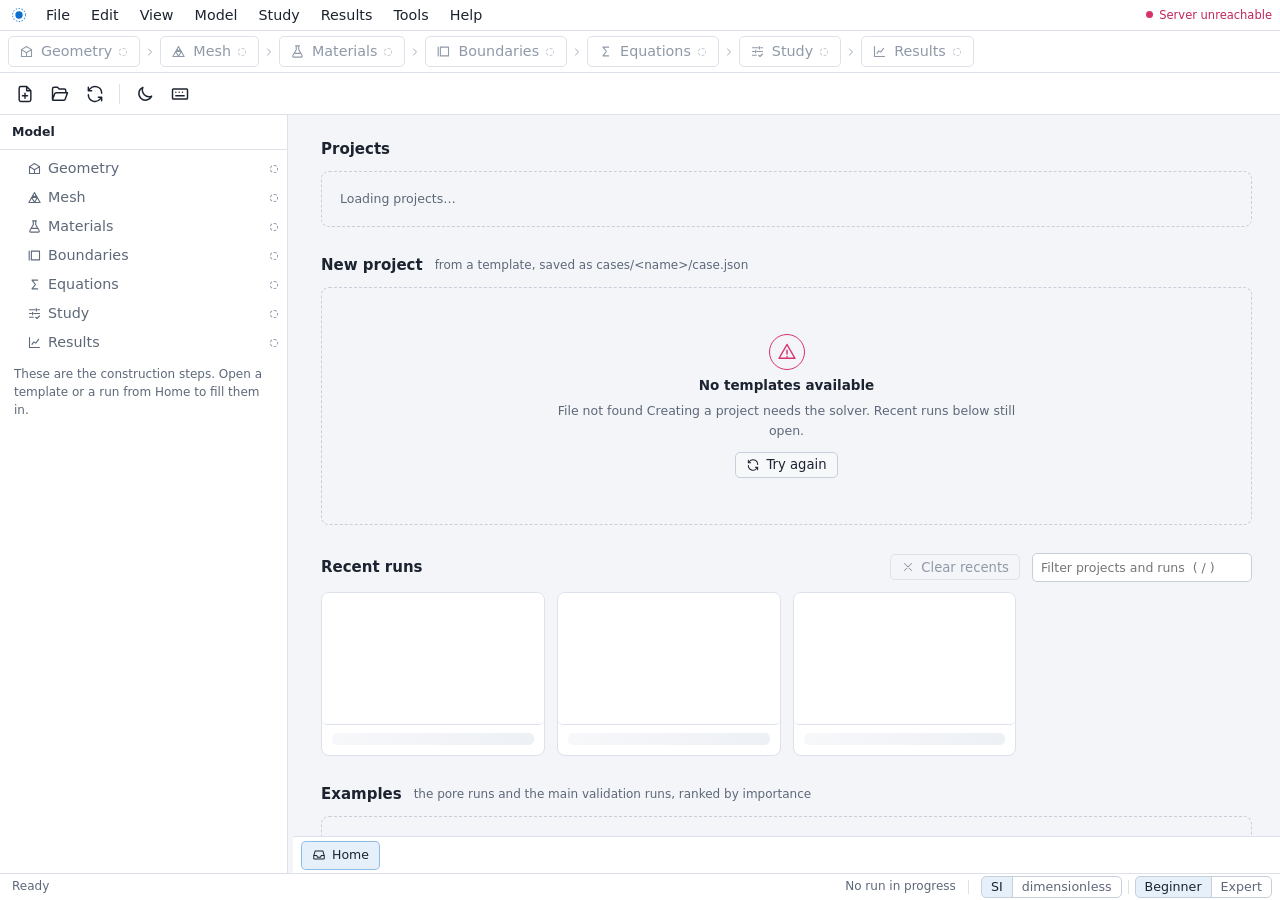
==== commit ef62489d: "ui improvements" ====
--- a/app/ui/index.html
+++ b/app/ui/index.html
@@ -33,7 +33,7 @@
     </span>
   </header>
 
-  <nav class="wb-tabs" id="wb-tabs" role="tablist" aria-label="Workbenches (construction steps)"></nav>
+  <nav class="wb-tabs" id="wb-tabs" role="tablist" aria-label="Construction steps"></nav>
   <div class="toolbar" id="toolbar" role="toolbar" aria-label="Workbench tools"></div>
 
   <div class="workspace" id="workspace">
--- a/app/ui/css/app.css
+++ b/app/ui/css/app.css
@@ -188,10 +188,10 @@
 .tool.primary[aria-disabled="true"] { background: var(--surface-raised); color: var(--text-faint); border-color: var(--border); }
 .tool.primary.loading { opacity: 0.8; cursor: progress; }
 .tool-sep { width: 1px; height: 20px; margin: 0 6px; background: var(--border); flex: none; }
-.tool-label { margin-left: 8px; font-size: 12px; color: var(--text-dim); white-space: nowrap; overflow: hidden; text-overflow: ellipsis; }
 
 /* tooltip */
 .tooltip { position: fixed; z-index: 90; pointer-events: none; padding: 5px 8px; border-radius: var(--r-sm); background: var(--surface-raised); border: 1px solid var(--border-strong); box-shadow: var(--shadow); font-size: 12px; color: var(--text); display: flex; align-items: center; gap: 8px; max-width: 360px; }
+.tooltip[hidden] { display: none; }
 .tooltip .tt-why { display: block; color: var(--text-dim); font-size: 11.5px; }
 
 /* workspace */
@@ -240,7 +240,7 @@
 .pname span { overflow: hidden; text-overflow: ellipsis; white-space: nowrap; }
 .pname.plain { font-family: var(--font-sans); font-size: 12.5px; }
 .prow.changed .pname span { font-weight: 600; }
-.chg-dot { width: 6px; height: 6px; border-radius: 50%; background: var(--warn); flex: none; }
+.chg-dot { width: 6px; height: 6px; border-radius: 50%; background: var(--text-dim); flex: none; }
 .pval { display: flex; align-items: center; gap: 4px; min-width: 0; }
 .pinfo { grid-column: 1 / -1; margin-top: -2px; color: var(--text-dim); font-size: 11.5px; line-height: 1.35; }
 .perr { grid-column: 1 / -1; color: var(--bad-text); font-size: 11.5px; }
@@ -257,7 +257,7 @@
 .inp:focus, select.sel:focus { border-color: var(--accent); box-shadow: 0 0 0 3px var(--accent-soft); }
 .inp:disabled, select.sel:disabled { opacity: 0.5; cursor: not-allowed; }
 .inp[readonly] { background: transparent; border-color: transparent; color: var(--text); padding-left: 0; }
-.inp.changed { border-color: color-mix(in srgb, var(--warn) 70%, transparent); }
+.inp.changed { border-color: var(--text-dim); }
 .inp.invalid { border-color: var(--bad); box-shadow: 0 0 0 3px color-mix(in srgb, var(--bad) 18%, transparent); }
 .chk { display: inline-flex; align-items: center; gap: 6px; cursor: pointer; user-select: none; font-size: 12.5px; }
 .chk input { accent-color: var(--accent); margin: 0; width: 14px; height: 14px; cursor: pointer; }
@@ -384,8 +384,8 @@
 .tpl-doc { color: var(--text-dim); font-size: 12.5px; line-height: 1.45; overflow: hidden; display: -webkit-box; -webkit-line-clamp: 2; -webkit-box-orient: vertical; }
 .tpl-params { display: flex; flex-wrap: wrap; gap: 4px 12px; margin-top: 2px; font-family: var(--font-mono); font-size: 11.5px; color: var(--text-dim); }
 .tpl-params b { color: var(--text); font-weight: 500; }
-.tpl.featured { border-color: var(--accent-line); }
-.tag { font-size: 11px; font-weight: 500; color: var(--accent); border: 1px solid var(--accent-line); border-radius: 9px; padding: 0 7px; line-height: 16px; }
+.tpl.featured { border-color: var(--border-strong); }
+.tag { font-size: 11px; font-weight: 500; color: var(--text-dim); border: 1px solid var(--border-strong); border-radius: 9px; padding: 0 7px; line-height: 16px; }
 .cards { display: grid; grid-template-columns: repeat(auto-fill, minmax(210px, 1fr)); gap: 12px; }
 .rcard { all: unset; box-sizing: border-box; display: flex; flex-direction: column; border-radius: var(--r-md); border: 1px solid var(--border); background: var(--surface); cursor: pointer; overflow: hidden; transition: border-color var(--t-fast) var(--ease), background var(--t-fast) var(--ease); min-width: 0; }
 .rcard:hover { border-color: var(--border-strong); background: var(--surface-raised); }
@@ -413,7 +413,9 @@
 
 /* ------------------------------------------------------------------ workbench pages */
 .wb-page { max-width: 1240px; }
-.wb-page h1 { font-size: 17px; font-weight: 600; display: flex; align-items: center; gap: 10px; }
+.wb-page h1 { font-size: 20px; font-weight: 600; display: flex; align-items: center; gap: 10px; margin-bottom: 16px; }
+.info-dot { display: inline-flex; align-items: center; justify-content: center; color: var(--text-dim); border-radius: 50%; cursor: help; transition: color 150ms; }
+.info-dot:hover, .info-dot:focus-visible { color: var(--text); }
 .wb-page .lead { margin: 6px 0 18px; color: var(--text-dim); max-width: 75ch; line-height: 1.55; }
 .panel { background: var(--surface); border: 1px solid var(--border); border-radius: var(--r-md); min-width: 0; }
 .panel-head { display: flex; align-items: center; gap: 10px; min-height: 40px; padding: 8px 14px; border-bottom: 1px solid var(--border); }
@@ -421,6 +423,7 @@
 .panel-head .spacer { flex: 1; }
 .panel-body { padding: 12px 14px; }
 .grid2 { display: grid; grid-template-columns: repeat(auto-fit, minmax(380px, 1fr)); gap: 12px; align-items: start; }
+.grid2 > * { min-width: 0; }
 .grid-1-2 { display: grid; grid-template-columns: minmax(300px, 1fr) minmax(460px, 2fr); gap: 12px; align-items: start; }
 @media (max-width: 1300px) { .grid-1-2 { grid-template-columns: 1fr; } }
 .stack { display: flex; flex-direction: column; gap: 12px; }
@@ -428,8 +431,12 @@
 .stub .icon { color: var(--text-dim); margin-top: 2px; }
 table { border-collapse: collapse; width: 100%; }
 .kv th { text-align: left; font-weight: 500; color: var(--text-dim); padding: 5px 14px 5px 0; white-space: nowrap; vertical-align: top; width: 1%; }
-.kv td { padding: 5px 0; vertical-align: top; }
+.kv td { padding: 5px 0; vertical-align: top; overflow-wrap: anywhere; }
 .kv tr + tr th, .kv tr + tr td { border-top: 1px solid var(--border); }
+.ig-series { display: inline-flex; align-items: center; gap: 10px; flex-wrap: wrap; }
+.ig-spark { width: 120px; height: 22px; flex: none; }
+.ig-spark polyline { fill: none; stroke: var(--text-dim); stroke-width: 1.5; vector-effect: non-scaling-stroke; }
+.ig-note { color: var(--text-dim); margin: 10px 0 0; line-height: 1.5; }
 .num { text-align: right; font-variant-numeric: tabular-nums; white-space: nowrap; }
 .tbl th, .tbl td { padding: 6px 10px; border-bottom: 1px solid var(--border); text-align: left; }
 .tbl thead th { font-size: 11.5px; font-weight: 500; color: var(--text-dim); white-space: nowrap; }
@@ -465,6 +472,7 @@
 .check .c-val, .check .c-lim { font-family: var(--font-mono); font-size: 12px; text-align: right; white-space: nowrap; }
 .check .c-lim { color: var(--text-dim); }
 .check .c-note { color: var(--text-dim); font-size: 12px; }
+.check .c-opt { margin-left: 8px; padding: 1px 6px; border: 1px solid var(--border-strong); border-radius: var(--r-sm); font-size: 11.5px; color: var(--text-dim); vertical-align: 1px; }
 .check-head { font-size: 11.5px; color: var(--text-dim); font-weight: 500; border-bottom: 1px solid var(--border-strong); }
 .check-sum { display: flex; gap: 6px; flex-wrap: wrap; }
 
@@ -605,3 +613,279 @@
   .solve-grid { grid-template-columns: 1fr; height: auto; }
   .tpl-list { grid-template-columns: 1fr; }
 }
+
+/* compute-device indicator: green = GPU in use, red = CPU */
+.dev-dot { width: 10px; height: 10px; border-radius: 50%; flex: none; background: var(--text-faint); transition: background var(--t-fast, 150ms) var(--ease); }
+.dev-dot.on { background: var(--ok); }
+.dev-dot.off { background: var(--bad); }
+/* overall progress of a time-dependent run */
+.time-progress { display: flex; flex-direction: column; gap: 6px; }
+.time-head { display: flex; align-items: baseline; font-size: 12.5px; color: var(--text-dim); }
+.time-head b { color: var(--text); font-weight: 600; }
+.time-head .spacer { flex: 1; }
+
+/* field map toolbar */
+.fv-bar { display: flex; align-items: center; gap: 4px; height: 38px; padding: 0 10px; border-bottom: 1px solid var(--border); background: var(--surface); flex: none; }
+.fv-bar .fv-field { width: 210px; }
+.fv-bar .spacer { flex: 1; }
+.fv-bar .tool-sep { margin: 0 4px; }
+.fv-scale-note { font-size: 11.5px; color: var(--warn-text); white-space: nowrap; overflow: hidden; text-overflow: ellipsis; }
+.fv-scale-note.hidden { display: none; }
+
+.fv-axgrp { display: inline-flex; align-items: center; gap: 0; margin-left: 2px; }
+.fv-axgrp .tool { width: 26px; }
+.fv-axl { font: 12.5px var(--font-sans); color: var(--text-dim); padding: 0 2px 0 4px; }
+.fv-time { display: flex; align-items: center; gap: 10px; height: 40px; padding: 0 12px; border-top: 1px solid var(--border); background: var(--surface); flex: none; }
+.fv-time.hidden { display: none; }
+.fv-trange { flex: 1; min-width: 80px; accent-color: var(--accent); cursor: pointer; height: 20px; }
+.fv-trange:focus-visible { outline: 2px solid var(--accent); outline-offset: 2px; }
+.fv-tread { font-size: 12px; color: var(--text); white-space: pre; }
+.fv-tread.warn { color: var(--warn-text); }
+
+/* ---- step pages own their parameters: the panel under the tree is hidden there ---- */
+.combo.props-off { grid-template-rows: 32px minmax(80px, 1fr); }
+.combo.props-off > .hsplit, .combo.props-off > .props, .combo.props-off > .props-tabs { display: none; }
+
+/* parameter form on a step page: name | value + reset | help, one line each */
+.panel-body.flush { padding: 4px 0; }
+.panel-foot { padding: 8px 14px; border-top: 1px solid var(--border); color: var(--text-dim); font-size: 11.5px; }
+.pform-page .prow { grid-template-columns: minmax(110px, 150px) minmax(150px, 210px) 1fr; padding: 5px 14px; min-height: 36px; border-bottom: 1px solid var(--border); }
+.pform-page .prow:last-child { border-bottom: none; }
+.pform-page .pinfo { grid-column: 3; margin: 0; font-size: 12px; }
+.pform-page .perr { grid-column: 2 / -1; }
+.reset-slot { width: 24px; flex: none; }
+.pgroup.psub { padding-top: 12px; }
+.pgroup.psub .btn-link { margin-left: 0; font-size: 12px; font-weight: 600; }
+.step-count[hidden] { display: none; }
+.pform-page { container-type: inline-size; }
+@container (max-width: 640px) {
+  .pform-page .prow { grid-template-columns: minmax(100px, 38%) 1fr; }
+  .pform-page .pinfo { grid-column: 1 / -1; }
+}
+
+/* ---- clickable elements 10 % bigger (2026-11-22): heights, hit areas and their text ---- */
+#app { grid-template-rows: 31px 42px 42px 1fr 27px; }
+.combo { grid-template-rows: 35px minmax(80px, 1fr) 5px var(--props-h) 37px; }
+.combo.props-off { grid-template-rows: 35px minmax(80px, 1fr); }
+.center { grid-template-rows: 1fr 37px; }
+.menu-btn { height: 24px; padding: 0 10px; font-size: 14.3px; }
+.mi { height: 31px; padding: 0 9px; font-size: 14.3px; }
+.wb-tab { height: 31px; padding: 0 12px 0 10px; font-size: 14.3px; }
+.tool { width: 33px; height: 33px; }
+.tool .icon { width: 20px; height: 20px; }
+.tool.primary { font-size: 14.3px; padding: 0 13px 0 11px; }
+.tool.primary .icon { width: 15px; height: 15px; }
+.tn { height: 29px; font-size: 14.3px; }
+.ptab { height: 26px; padding: 0 13px; font-size: 13.75px; }
+.inp, select.sel { height: 29px; font-size: 13.2px; }
+select.sel { font-size: 13.75px; }
+.chk { font-size: 13.75px; }
+.chk input { width: 15px; height: 15px; }
+.btn { height: 31px; padding: 0 13px; font-size: 14.3px; }
+.btn.sm { height: 26px; padding: 0 10px; font-size: 13.2px; }
+.btn-link { font-size: 12.65px; }
+.icon-btn { width: 26px; height: 26px; }
+.dtab { height: 29px; font-size: 13.75px; }
+.dtab .dt-name { font-size: 13.2px; }
+.dtab .icon-btn { width: 22px; height: 22px; }
+.seg { height: 22px; }
+.seg button { padding: 0 9px; font-size: 12.65px; }
+.chip { height: 24px; line-height: 22px; padding: 0 11px; font-size: 13.2px; }
+.reset-slot { width: 26px; }
+
+/* ---- case save state in the status bar ---- */
+.sb-save { display: inline-flex; align-items: center; gap: 4px; color: var(--text-dim); font-size: 12px; margin-right: 10px; white-space: nowrap; }
+.sb-save.bad { color: var(--bad-text); }
+.panel-foot.row { display: flex; align-items: center; gap: 4px; flex-wrap: wrap; }
+.pform.readonly .inp, .pform.readonly .inp.changed { color: var(--text-dim); border-color: transparent; box-shadow: none; }
+.spinner.sm { width: 12px; height: 12px; border-width: 2px; flex: none; }
+
+/* ---- unit menu next to a value ---- */
+.field-wrap { gap: 4px; }
+.unit-sel { all: unset; box-sizing: border-box; height: 29px; padding: 0 20px 0 8px; border-radius: var(--r-sm); border: 1px solid var(--border-strong); background: var(--surface-raised) no-repeat right 6px center / 9px 9px url("data:image/svg+xml,%3Csvg xmlns='http://www.w3.org/2000/svg' viewBox='0 0 10 10'%3E%3Cpath d='M1 3l4 4 4-4' fill='none' stroke='%238b96a8' stroke-width='1.6'/%3E%3C/svg%3E"); color: var(--text); font: 12.5px var(--font-sans); cursor: pointer; flex: none; transition: border-color var(--t-fast) var(--ease), background-color var(--t-fast) var(--ease); }
+.unit-sel:hover { border-color: var(--text-faint); background-color: var(--surface-hover); }
+.unit-sel:focus-visible { outline: 2px solid var(--accent); outline-offset: 1px; }
+.unit-sel:active { background-color: var(--border-strong); }
+.unit-sel:disabled { opacity: 0.5; cursor: not-allowed; }
+.unit-txt { font: 12px var(--font-mono); color: var(--text-dim); padding: 0 4px; flex: none; }
+
+/* ---- compact grid of parameters (Study) ---- */
+.pform-grid { display: grid; grid-template-columns: repeat(auto-fill, minmax(190px, 1fr)); gap: 8px 14px; }
+.pform-grid .prow { display: flex; flex-direction: column; align-items: stretch; gap: 3px; padding: 0; min-height: 0; }
+.pform-grid .prow:hover { background: none; }
+.pform-grid .pname { font-size: 12px; color: var(--text-dim); cursor: help; }
+.pform-grid .pval { gap: 2px; }
+.pform-grid .reset-slot { display: none; }
+
+/* ---- time stepping ---- */
+.ts-row { display: flex; flex-wrap: wrap; gap: 8px 14px; align-items: flex-end; }
+.ts-cell { display: flex; flex-direction: column; gap: 3px; width: 130px; cursor: help; }
+.ts-cell.wide { width: min(420px, 100%); }
+.ts-cell.auto { width: auto; cursor: default; }
+.ts-cell.auto .ts-seg button { white-space: nowrap; }
+.ts-lbl { font-size: 12px; color: var(--text-dim); display: flex; gap: 6px; align-items: baseline; white-space: nowrap; }
+.ts-lbl code { font-size: 10.5px; color: var(--text-faint); }
+.ts-sub { display: flex; align-items: center; gap: 10px; flex-wrap: wrap; margin: 14px 0 8px; }
+.ts-head { font-size: 12.5px; font-weight: 600; }
+.ts-seg { height: 27px; }
+.ts-seg button { font-size: 13px; padding: 0 11px; }
+.ts-seg button:disabled { cursor: default; }
+.ts-preview { flex: 1; min-width: 200px; }
+.ts-list { font-family: var(--font-mono); }
+
+/* ---- Mesh Validation bar ---- */
+.vbar-wrap { margin-bottom: 12px; }
+.vbar { all: unset; box-sizing: border-box; width: 100%; display: flex; align-items: center; gap: 10px; min-height: 46px; padding: 8px 14px; border-radius: var(--r-md); border: 1px solid var(--border); background: var(--surface); cursor: pointer; transition: background var(--t-fast) var(--ease), border-color var(--t-fast) var(--ease); }
+.vbar:hover { background: var(--surface-hover); }
+.vbar:active { background: var(--border-strong); }
+.vbar:focus-visible { outline: 2px solid var(--accent); outline-offset: 2px; }
+.vbar > .icon:first-child { transition: transform var(--t-fast) var(--ease); color: var(--text-dim); }
+.vbar[aria-expanded="true"] { border-bottom-left-radius: 0; border-bottom-right-radius: 0; }
+.vbar[aria-expanded="true"] > .icon:first-child { transform: rotate(90deg); }
+.vbar.st-warn { border-color: color-mix(in srgb, var(--warn) 50%, transparent); }
+.vbar.st-fail { border-color: color-mix(in srgb, var(--bad) 55%, transparent); }
+.vbar b { font-size: 14px; font-weight: 600; }
+.vbar .spacer { flex: 1; }
+.vbar.empty { cursor: default; gap: 10px; color: var(--text); }
+.vbar-counts { display: flex; gap: 6px; flex-wrap: wrap; }
+.vbar-list { border: 1px solid var(--border); border-top: none; border-radius: 0 0 var(--r-md) var(--r-md); background: var(--surface); padding: 4px 14px 10px; }
+.vbar-list[hidden] { display: none; }
+.vcheck { display: grid; grid-template-columns: 96px minmax(150px, 1.1fr) minmax(150px, auto) 2fr; gap: 12px; align-items: start; padding: 8px 0; border-bottom: 1px solid var(--border); font-size: 13px; }
+.vcheck:last-of-type { border-bottom: none; }
+.vc-name { font-weight: 500; }
+.vc-num { white-space: nowrap; font-size: 12.5px; }
+.vc-note { color: var(--text-dim); font-size: 12.5px; line-height: 1.45; }
+.vc-fix { color: var(--text); margin-top: 2px; }
+.vbar-note { display: flex; gap: 8px; align-items: flex-start; margin: 10px 0 0; padding: 9px 11px; border-radius: var(--r-sm); background: var(--surface-raised); color: var(--text-dim); font-size: 12.5px; line-height: 1.45; }
+.vbar-note .icon { flex: none; margin-top: 2px; }
+@media (max-width: 1000px) { .vcheck { grid-template-columns: 96px 1fr; } .vc-note { grid-column: 1 / -1; } }
+
+/* ---- case mesh tools ---- */
+.mesh-state-panel { margin-bottom: 12px; }
+.mesh-state { display: flex; align-items: center; gap: 12px; padding: 10px 14px; flex-wrap: wrap; }
+.mesh-state .spacer { flex: 1; }
+.mesh-state-txt { font-size: 13px; color: var(--text-dim); }
+.mt-grid { display: grid; grid-template-columns: minmax(380px, 1fr) minmax(420px, 1.35fr); gap: 12px; align-items: start; }
+@media (max-width: 1250px) { .mt-grid { grid-template-columns: 1fr; } }
+.mt-stack { display: flex; flex-direction: column; gap: 10px; }
+.mt-row { display: flex; flex-wrap: wrap; align-items: flex-end; gap: 8px 10px; }
+.mt-row .spacer { flex: 1; }
+.mt-item { padding-bottom: 8px; border-bottom: 1px solid var(--border); }
+.mt-item .swatch { width: 12px; height: 12px; border-radius: 3px; align-self: center; }
+.mt-item .kind { align-self: center; font-size: 12.5px; font-weight: 600; width: 34px; }
+.mt-field { display: flex; flex-direction: column; gap: 3px; }
+.mt-lbl { font-size: 12px; color: var(--text-dim); }
+.mt-field .num-inp { width: 88px; }
+.mt-field select.sel { width: 140px; }
+.range-wrap { display: inline-flex; align-items: center; gap: 6px; padding-bottom: 6px; }
+.range { width: 180px; accent-color: var(--accent); cursor: pointer; }
+.mt-canvas-panel { overflow: hidden; }
+.mt-scalebar { display: flex; flex-wrap: wrap; align-items: center; gap: 10px; padding: 7px 14px; border-bottom: 1px solid var(--border); }
+.mt-scale-field { display: inline-flex; align-items: center; gap: 5px; font-size: 12px; color: var(--text-dim); }
+.mt-scale-inp { width: 68px; height: 24px; padding: 0 6px; font-size: 12px; }
+.mt-stretch-note { font-size: 11.5px; }
+.mt-canvas-box { position: relative; height: min(62vh, 620px); }
+.mt-canvas { display: block; width: 100%; height: 100%; touch-action: none; outline: none; cursor: grab; }
+.mt-canvas:focus-visible { box-shadow: inset 0 0 0 2px var(--accent); }
+.mt-canvas[data-tool="box"], .mt-canvas[data-tool="disk"] { cursor: crosshair; }
+.mt-canvas[data-tool="paint"], .mt-canvas[data-tool="erase"] { cursor: none; }
+.mt-hint { position: absolute; left: 10px; bottom: 10px; display: flex; align-items: center; gap: 6px; padding: 5px 9px; border-radius: var(--r-sm); background: var(--axis-bg); color: var(--axis-fg); font-size: 12px; pointer-events: none; max-width: calc(100% - 20px); }
+
+/* ---- start page: cases, ranked examples ---- */
+.importance { display: inline-flex; gap: 2px; align-items: center; margin-bottom: 2px; }
+.importance i { display: block; width: 12px; height: 5px; border-radius: 2px; background: var(--border-strong); }
+.importance i.on { background: var(--accent); }
+.mt-stack > .btn { align-self: flex-start; }
+
+/* ---- Repair mesh panel (model-tree look) ---- */
+.repair-panel { margin-bottom: 12px; overflow: hidden; }
+.repair-panel .combo-head { height: 36px; background: var(--surface-raised); }
+.repair-panel .tn[aria-expanded="true"] .tn-tw { transform: rotate(90deg); }
+.rp-detail { padding: 4px 14px 10px 50px; font-size: 12.5px; line-height: 1.5; color: var(--text-dim); display: flex; flex-direction: column; align-items: flex-start; gap: 6px; }
+.rp-detail p { margin: 0; }
+.rp-detail b { color: var(--text); font-weight: 600; }
+.mesh-state .btn[aria-expanded="true"] { background: var(--accent-soft); border-color: var(--accent-line); }
+
+/* ---- Mesh repair workspace ---- */
+.rp-ws { display: grid; grid-template-columns: 340px minmax(0, 1fr); height: min(80vh, 860px); min-height: 460px; border: 1px solid var(--border); border-radius: var(--r-md); background: var(--surface); overflow: hidden; margin-bottom: 12px; }
+.rp-ws[hidden] { display: none; }
+.rp-left { display: flex; flex-direction: column; min-width: 0; min-height: 0; overflow: auto; border-right: 1px solid var(--border); }
+.rp-left .repair-panel, .rp-left .rp-opts { border: 0; border-radius: 0; margin: 0; border-bottom: 1px solid var(--border); background: transparent; }
+.rp-left .tree { max-height: 340px; }
+.rp-opts-body { padding: 12px 14px; }
+.rp-main { display: flex; flex-direction: column; min-width: 0; min-height: 0; }
+.rp-stage { position: relative; flex: 1; min-height: 0; }
+.rp-stage .mt-canvas { position: absolute; inset: 0; }
+.fv-bar select.rp-sel { width: 150px; flex: none; height: 28px; }
+.fv-bar .small { white-space: nowrap; }
+.rp-cbar { position: absolute; top: 10px; right: 10px; width: 150px; display: flex; flex-direction: column; gap: 3px; padding: 8px 10px; border-radius: var(--r-sm); background: var(--axis-bg); border: 1px solid var(--border); pointer-events: none; z-index: 2; }
+.rp-cbar[hidden] { display: none; }
+.rp-cbar-grad { height: 140px; width: 16px; border-radius: 3px; border: 1px solid var(--border-strong); }
+@media (max-width: 1100px) { .rp-ws { grid-template-columns: 1fr; height: auto; } .rp-stage { height: 60vh; } }
+
+/* Boundaries page: boundary diagram (bdiagram.js) */
+.bd { display: flex; flex-direction: column; gap: 8px; }
+.bd-svg { width: 100%; height: auto; display: block; }
+.bd-line { fill: none; stroke: var(--bc); stroke-width: 3; stroke-linecap: round; transition: stroke-width 150ms, opacity 150ms; }
+.bd-line.dashed { stroke-width: 1.6; stroke-dasharray: 7 6; }
+.bd-hit { fill: none; stroke: transparent; stroke-width: 16; cursor: pointer; }
+.bd-label { fill: var(--text); font-size: 12.5px; paint-order: stroke; stroke: var(--surface); stroke-width: 4px; stroke-linejoin: round; cursor: pointer; transition: opacity 150ms; }
+.bd-curve { outline: none; }
+.bd-curve:focus-visible .bd-hit { stroke: var(--accent-soft); }
+.bd-curve.sel .bd-line { stroke-width: 6; }
+.bd-curve.sel .bd-line.dashed { stroke-width: 3; }
+.bd-label.sel { font-weight: 600; }
+.bd-focus .bd-curve:not(.hi) .bd-line, .bd-focus .bd-label:not(.hi) { opacity: 0.25; }
+.bd-curve.hi .bd-line { stroke-width: 5; }
+.bd-curve.hi .bd-line.dashed { stroke-width: 2.4; }
+.tbl tr[data-b].hi th, .tbl tr[data-b].hi td { background: var(--surface-hover); }
+.bc-table tbody tr { cursor: pointer; outline: none; }
+.bc-table tbody tr:focus-visible th, .bc-table tbody tr:focus-visible td { box-shadow: inset 0 0 0 1px var(--accent); }
+.bc-table tr[data-b].sel th, .bc-table tr[data-b].sel td { background: var(--accent-soft); }
+/* Boundaries page: condition editor (bceditor.js) */
+#bc-editor .panel-head h2 { display: inline-flex; align-items: center; gap: 8px; }
+.bce { display: flex; flex-direction: column; gap: 14px; }
+.bce-row { display: grid; grid-template-columns: 96px 1fr; align-items: end; gap: 6px 12px; }
+.bce-name { font-weight: 600; padding-bottom: 6px; }
+.bce-controls { display: flex; flex-wrap: wrap; align-items: flex-end; gap: 8px 12px; }
+.bce-controls .mt-field select.bce-type { width: 200px; }
+.bce-pair { display: inline-flex; gap: 6px; }
+.mt-field select.bce-unit { width: 96px; }
+.bce-words { grid-column: 2; font-size: 12.5px; color: var(--text); }
+.bce-row > .bce-words:nth-child(2) { grid-column: 2; padding-bottom: 6px; }
+.bce-reset { align-self: flex-end; }
+.bd-cond { fill: var(--text-dim); font-size: 11.5px; }
+.nowrap { white-space: nowrap; }
+/* Data tab: one link per construction step (the values live on the step pages) */
+.step-links { display: flex; flex-direction: column; padding: 4px 8px 8px; }
+.step-link { all: unset; box-sizing: border-box; display: grid; grid-template-columns: 1fr auto; grid-template-rows: auto auto; column-gap: 8px; align-items: center; padding: 8px 10px; border-radius: var(--r-sm); cursor: pointer; transition: background var(--t-fast) var(--ease); }
+.step-link .icon { grid-row: 1 / 3; grid-column: 2; color: var(--text-dim); }
+.step-link .sl-name { font-weight: 500; color: var(--text); }
+.step-link .sl-meta { font-size: 11.5px; color: var(--text-dim); }
+.step-link:hover { background: var(--surface-hover); }
+.step-link:active { background: var(--surface-raised); }
+.step-link:focus-visible { outline: 2px solid var(--accent); outline-offset: -2px; }
+/* Home: project cards show a field or mesh picture whole; the rest of the projects as a list */
+.pc-thumb img { object-fit: contain; background: var(--thumb-bg); }
+.rc-name.pc-name { font-family: inherit; font-size: 13px; }
+.plist { display: flex; flex-direction: column; margin-top: 12px; border: 1px solid var(--border); border-radius: var(--r-md); background: var(--surface); overflow: hidden; }
+.plist-row { display: grid; grid-template-columns: minmax(300px, 3fr) minmax(130px, 1fr) 64px 150px 128px; gap: 12px; align-items: center; padding: 4px 12px 4px 4px; font-size: 13px; transition: background var(--t-fast) var(--ease); }
+.plist-row + .plist-row { border-top: 1px solid var(--border); }
+.plist-row:hover { background: var(--surface-hover); }
+.plist-row.hidden { display: none; }
+.plr-open { all: unset; box-sizing: border-box; display: grid; grid-template-columns: 16px minmax(0, 1.6fr) minmax(0, 1fr); gap: 12px; align-items: center; padding: 6px 8px; border-radius: var(--r-sm); font-family: var(--font-sans); color: var(--text); cursor: pointer; min-width: 0; }
+.plr-open .icon { color: var(--text-dim); }
+.plr-open:active { background: var(--surface-raised); }
+.plr-open:focus-visible { outline: 2px solid var(--accent); outline-offset: -2px; }
+.plist-row .plr-name { font-weight: 500; overflow: hidden; text-overflow: ellipsis; white-space: nowrap; }
+.plist-row .plr-meta { color: var(--text-dim); font-size: 12px; overflow: hidden; text-overflow: ellipsis; white-space: nowrap; }
+.plr-act { justify-self: end; }
+.ex-empty { display: flex; align-items: center; gap: 16px; justify-content: space-between; }
+@media (max-width: 1100px) { .plist-row { grid-template-columns: minmax(0, 1fr) auto 128px; } .plist-row > :nth-child(3), .plist-row > :nth-child(4) { display: none; } .plr-open { grid-template-columns: 16px minmax(0, 1fr); } .plr-open .plr-meta { display: none; } }
+/* result-view buttons carry their name (they switch the main view, like tabs) */
+.tool.labelled { width: auto; height: 33px; padding: 0 10px 0 8px; gap: 6px; font-size: 13px; }
+.tool.labelled .icon { width: 16px; height: 16px; }
+/* the row action stays quiet until the row is hovered or focused */
+.plr-act { background: transparent; border-color: transparent; color: var(--text-dim); }
+.plist-row:hover .plr-act, .plr-act:focus-visible { border-color: var(--border-strong); color: var(--text); }
+.plr-act:hover { background: var(--surface-raised); }
